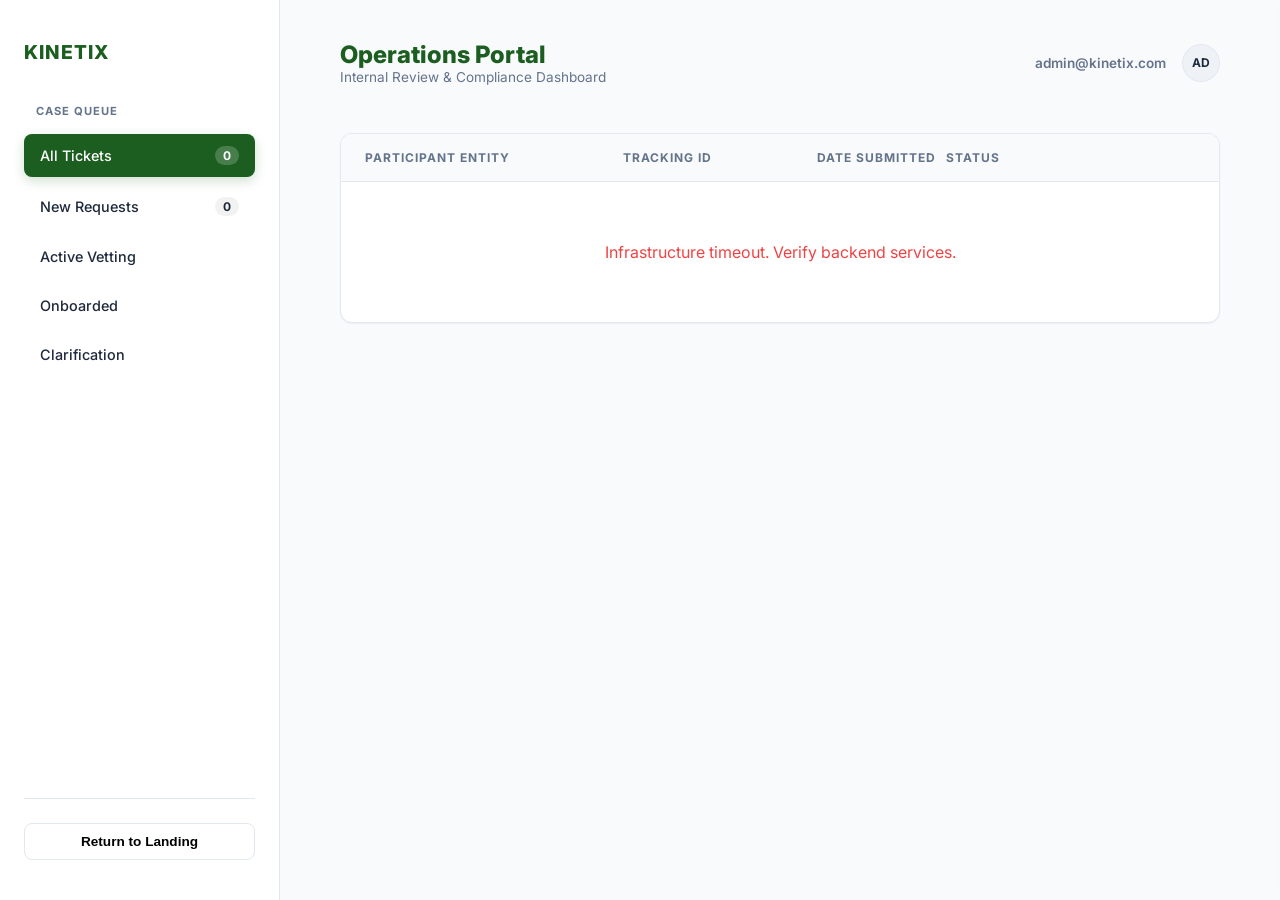
==== admin.html @ 0b19ffc9 "20thfeb2026 signup and ui update" ====
<!DOCTYPE html>
<html lang="en">

<head>
    <meta charset="UTF-8">
    <meta name="viewport" content="width=device-width, initial-scale=1.0">
    <title>Admin Dashboard | Kinetix Operations</title>
    <!-- Premium Standalone Styles -->
    <link rel="stylesheet" href="admin_styles.css">
    <link
        href="https://fonts.googleapis.com/css2?family=Inter:wght@300;400;500;600;700;800&family=JetBrains+Mono&display=swap"
        rel="stylesheet">
    <script src="https://cdnjs.cloudflare.com/ajax/libs/gsap/3.12.2/gsap.min.js"></script>
</head>

<body>
    <div class="admin-view">
        <!-- Persistent Sidebar -->
        <aside class="sidebar">
            <div class="brand">KINETIX</div>

            <div class="nav-group">
                <span class="nav-label">Case Queue</span>
                <div class="nav-item active" onclick="filterTickets('')">
                    <span>All Tickets</span>
                    <span class="item-count" id="count-all">0</span>
                </div>
                <div class="nav-item" onclick="filterTickets('PENDING_REVIEW')">
                    <span>New Requests</span>
                    <span class="item-count" id="count-pending">0</span>
                </div>
                <div class="nav-item" onclick="filterTickets('VETTING_IN_PROGRESS')">
                    <span>Active Vetting</span>
                </div>
                <div class="nav-item" onclick="filterTickets('APPROVED')">
                    <span>Onboarded</span>
                </div>
                <div class="nav-item" onclick="filterTickets('CLARIFICATION_REQUIRED')">
                    <span>Clarification</span>
                </div>
            </div>

            <div class="nav-group"
                style="margin-top: auto; border-top: 1px solid var(--dash-border); padding-top: 24px;">
                <button class="btn-premium" onclick="logout()" style="width: 100%;">Return to Landing</button>
            </div>
        </aside>

        <!-- Main Workspace -->
        <main class="main-content">
            <header class="top-bar">
                <div class="header-left">
                    <h1 style="font-size: 1.5rem; font-weight: 800; color: var(--dash-primary);">Operations Portal</h1>
                    <p style="color: var(--dash-text-muted); font-size: 0.85rem;">Internal Review & Compliance Dashboard
                    </p>
                </div>
                <div class="user-info">
                    <span id="admin-name"
                        style="font-size: 0.85rem; font-weight: 600; color: var(--dash-text-muted);">admin@kinetix.com</span>
                    <div
                        style="width: 38px; height: 38px; background: #EEF2F7; border-radius: 50%; display: flex; align-items: center; justify-content: center; font-size: 0.75rem; font-weight: 700; border: 1px solid var(--dash-border);">
                        AD</div>
                </div>
            </header>

            <div class="board-container">
                <div class="table-container">
                    <div class="table-header">
                        <span>Participant Entity</span>
                        <span>Tracking ID</span>
                        <span>Date Submitted</span>
                        <span>Status</span>
                        <span></span>
                    </div>
                    <div id="ticket-list-container">
                        <!-- Populated via JS -->
                        <div
                            style="padding: 60px; text-align: center; color: var(--dash-text-muted); font-size: 0.9rem;">
                            <div style="margin-bottom: 12px; font-size: 1.2rem;">📡</div>
                            Retrieving active cases...
                        </div>
                    </div>
                </div>
            </div>
        </main>
    </div>

    <!-- Case Side Panel -->
    <div class="side-panel" id="ticket-detail-overlay">
        <span class="panel-close" onclick="closeTicketDetail()">×</span>
        <div id="ticket-detail-content">
            <!-- Populated via JS -->
        </div>
    </div>

    <!-- Action Remarks Modal -->
    <div class="remarks-modal" id="remarks-modal"
        style="display: none; position: fixed; inset: 0; background: rgba(15, 23, 42, 0.4); z-index: 2000; align-items: center; justify-content: center; backdrop-filter: blur(4px);">
        <div
            style="background: white; padding: 40px; border-radius: var(--radius-lg); width: 480px; box-shadow: var(--shadow-lg);">
            <h4 id="remarks-title" style="margin-bottom: 12px; font-size: 1.1rem; font-weight: 700;">Case Action Remark
            </h4>
            <p style="color: var(--dash-text-muted); font-size: 0.85rem; margin-bottom: 24px;">Please provide context
                for this decision for the audit log.</p>
            <textarea id="remarks-input" placeholder="Specify internal decision details..."
                style="width: 100%; height: 140px; padding: 16px; border: 1px solid var(--dash-border); border-radius: var(--radius-md); margin-bottom: 24px; font-family: inherit; font-size: 0.9rem; resize: none;"></textarea>
            <div style="display: flex; gap: 12px; justify-content: flex-end;">
                <button class="btn-premium" onclick="closeRemarksModal()">Cancel</button>
                <button class="btn-premium btn-primary" id="confirm-remark-btn">Submit Decision</button>
            </div>
        </div>
    </div>

    <script src="js/admin.js"></script>
    <script>
        function logout() {
            window.location.href = 'index.html';
        }
    </script>
</body>

</html>
---- admin_styles.css ----
/* ============================================================ */
/* KINETIX OPERATIONS PORTAL - PREMIUM DESIGN SYSTEM           */
/* ============================================================ */

:root {
    --dash-bg: #F8FAFC;
    --dash-sidebar: #FFFFFF;
    --dash-card: #FFFFFF;
    --dash-primary: #1B5E20;
    --dash-accent: #2E7D32;
    --dash-text: #1E293B;
    --dash-text-muted: #64748B;
    --dash-border: #E2E8F0;

    /* Semantic Colors */
    --clr-pending: #F59E0B;
    --clr-approved: #10B981;
    --clr-rejected: #EF4444;
    --clr-vetting: #3B82F6;
    --clr-clarify: #8B5CF6;

    /* Shadows & Radii */
    --shadow-sm: 0 1px 2px rgba(0, 0, 0, 0.05);
    --shadow-md: 0 4px 6px -1px rgba(0, 0, 0, 0.1), 0 2px 4px -1px rgba(0, 0, 0, 0.06);
    --shadow-lg: 0 10px 15px -3px rgba(0, 0, 0, 0.1), 0 4px 6px -2px rgba(0, 0, 0, 0.05);
    --radius-md: 8px;
    --radius-lg: 12px;
}

* {
    margin: 0;
    padding: 0;
    box-sizing: border-box;
}

body {
    font-family: 'Inter', sans-serif;
    background-color: var(--dash-bg);
    color: var(--dash-text);
    overflow-x: hidden;
}

/* Layout */
.admin-view {
    display: grid;
    grid-template-columns: 280px 1fr;
    min-height: 100vh;
}

/* Sidebar */
.sidebar {
    background: var(--dash-sidebar);
    border-right: 1px solid var(--dash-border);
    padding: 40px 24px;
    display: flex;
    flex-direction: column;
    gap: 32px;
}

.brand {
    font-size: 1.2rem;
    font-weight: 800;
    color: var(--dash-primary);
    letter-spacing: 1px;
    margin-bottom: 8px;
}

.nav-group {
    display: flex;
    flex-direction: column;
    gap: 8px;
}

.nav-label {
    font-size: 0.7rem;
    font-weight: 700;
    color: var(--dash-text-muted);
    text-transform: uppercase;
    letter-spacing: 1px;
    margin-bottom: 8px;
    padding: 0 12px;
}

.nav-item {
    display: flex;
    justify-content: space-between;
    align-items: center;
    padding: 12px 16px;
    border-radius: var(--radius-md);
    cursor: pointer;
    transition: all 0.2s;
    font-size: 0.9rem;
    font-weight: 500;
    color: var(--dash-text);
}

.nav-item:hover {
    background: #F1F5F9;
}

.nav-item.active {
    background: var(--dash-primary);
    color: #FFFFFF;
    box-shadow: 0 4px 12px rgba(27, 94, 32, 0.2);
}

.item-count {
    font-size: 0.75rem;
    font-weight: 700;
    background: rgba(0, 0, 0, 0.05);
    padding: 2px 8px;
    border-radius: 12px;
}

.nav-item.active .item-count {
    background: rgba(255, 255, 255, 0.2);
}

/* Main Content */
.main-content {
    padding: 40px 60px;
    max-width: 1400px;
}

.top-bar {
    display: flex;
    justify-content: space-between;
    align-items: center;
    margin-bottom: 48px;
}

.user-info {
    display: flex;
    align-items: center;
    gap: 16px;
}

/* Table Design */
.table-container {
    background: #FFFFFF;
    border: 1px solid var(--dash-border);
    border-radius: var(--radius-lg);
    box-shadow: var(--shadow-sm);
    overflow: hidden;
}

.table-header {
    display: grid;
    grid-template-columns: 2fr 1.5fr 1fr 1fr 120px;
    padding: 16px 24px;
    background: #F8FAFC;
    border-bottom: 1px solid var(--dash-border);
    font-size: 0.75rem;
    font-weight: 700;
    color: var(--dash-text-muted);
    text-transform: uppercase;
    letter-spacing: 1px;
}

.table-row {
    display: grid;
    grid-template-columns: 2fr 1.5fr 1fr 1fr 120px;
    padding: 20px 24px;
    border-bottom: 1px solid var(--dash-border);
    align-items: center;
    transition: all 0.2s;
    cursor: pointer;
}

.table-row:last-child {
    border-bottom: none;
}

.table-row:hover {
    background: #F8FAFC;
    transform: scale(1.002);
}

.entity-info {
    font-weight: 600;
    color: var(--dash-text);
}

.tracking-id {
    font-family: 'JetBrains Mono', monospace;
    font-size: 0.85rem;
    color: var(--dash-text-muted);
}

/* Status Badges */
.badge {
    display: inline-flex;
    padding: 4px 12px;
    border-radius: 20px;
    font-size: 0.7rem;
    font-weight: 700;
    text-transform: uppercase;
}

.badge-pending {
    background: #FEF3C7;
    color: #92400E;
}

.badge-approved {
    background: #D1FAE5;
    color: #065F46;
}

.badge-rejected {
    background: #FEE2E2;
    color: #991B1B;
}

.badge-vetting {
    background: #DBEAFE;
    color: #1E40AF;
}

.badge-clarify {
    background: #EDE9FE;
    color: #5B21B6;
}

/* Buttons */
.btn-premium {
    padding: 10px 20px;
    border-radius: var(--radius-md);
    font-weight: 600;
    font-size: 0.85rem;
    cursor: pointer;
    border: 1px solid var(--dash-border);
    background: #FFFFFF;
    transition: all 0.2s;
}

.btn-premium:hover {
    border-color: var(--dash-primary);
    color: var(--dash-primary);
    box-shadow: var(--shadow-sm);
}

.btn-primary {
    background: var(--dash-primary);
    color: #FFFFFF;
    border: none;
}

.btn-primary:hover {
    background: var(--dash-accent);
    color: #FFFFFF;
    transform: translateY(-1px);
    box-shadow: var(--shadow-md);
}

/* Detail Panel */
.side-panel {
    position: fixed;
    top: 0;
    right: -650px;
    width: 600px;
    height: 100vh;
    background: #FFFFFF;
    box-shadow: -10px 0 50px rgba(0, 0, 0, 0.1);
    z-index: 1000;
    transition: right 0.4s cubic-bezier(0.16, 1, 0.3, 1);
    padding: 60px 48px;
    overflow-y: auto;
}

.side-panel.active {
    right: 0;
}

.panel-close {
    position: absolute;
    top: 24px;
    right: 24px;
    font-size: 1.5rem;
    cursor: pointer;
    color: var(--dash-text-muted);
}

/* Case Detail Modules */
.case-header {
    margin-bottom: 40px;
}

.case-module {
    margin-bottom: 32px;
    padding-bottom: 24px;
    border-bottom: 1px solid var(--dash-border);
}

.module-title {
    font-size: 0.7rem;
    font-weight: 800;
    color: var(--dash-text-muted);
    text-transform: uppercase;
    letter-spacing: 1.5px;
    margin-bottom: 16px;
}

.data-grid {
    display: grid;
    gap: 16px;
}

.data-row {
    display: flex;
    justify-content: space-between;
    font-size: 0.9rem;
}

.data-label {
    color: var(--dash-text-muted);
}

.data-value {
    font-weight: 600;
}

.action-grid {
    display: grid;
    grid-template-columns: 1fr 1fr;
    gap: 12px;
    margin-top: 24px;
}

.action-grid .btn-full {
    grid-column: span 2;
}
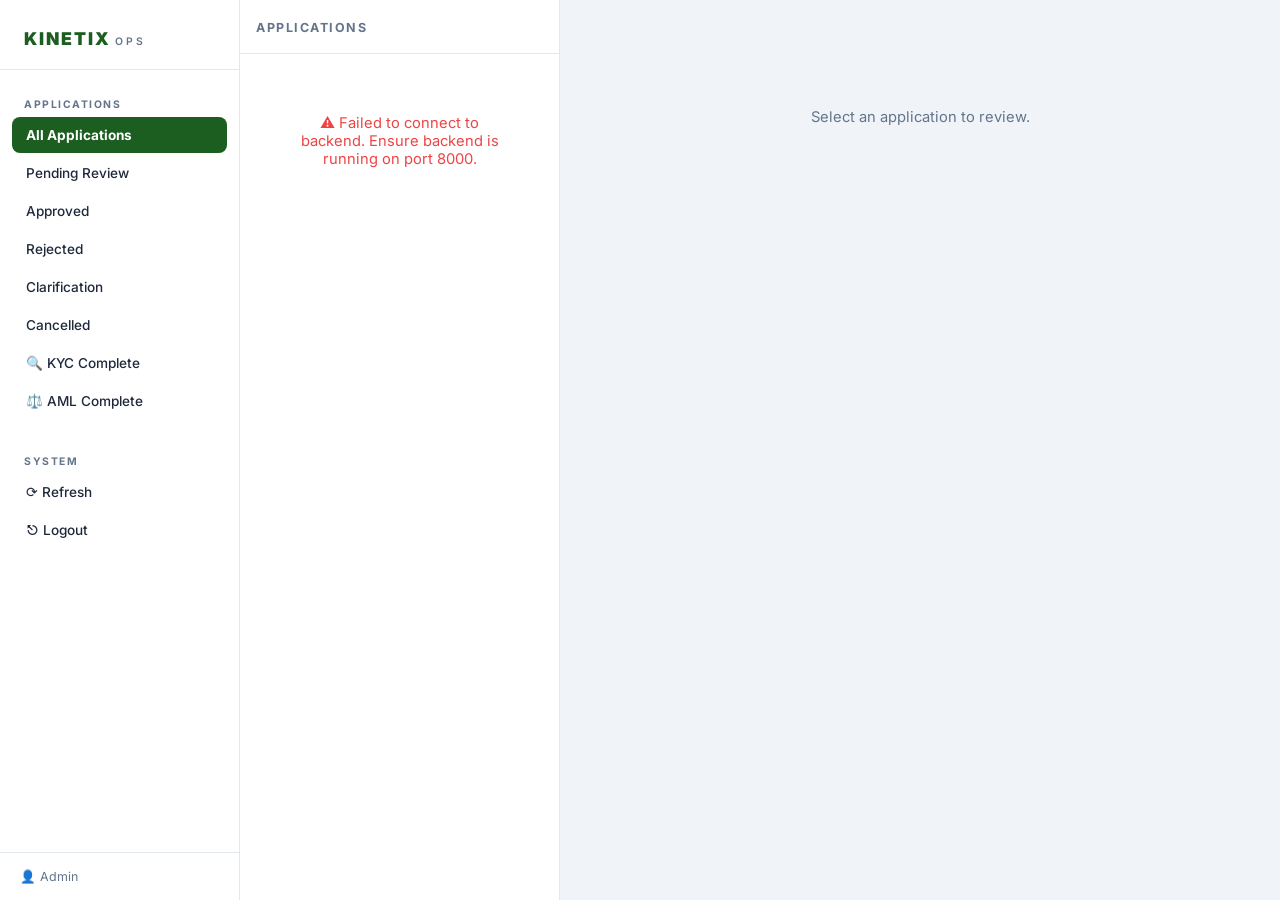
==== commit fe164faf: "23feb2026" ====
--- a/admin.html
+++ b/admin.html
@@ -5,116 +5,230 @@
     <meta charset="UTF-8">
     <meta name="viewport" content="width=device-width, initial-scale=1.0">
     <title>Admin Dashboard | Kinetix Operations</title>
-    <!-- Premium Standalone Styles -->
     <link rel="stylesheet" href="admin_styles.css">
     <link
         href="https://fonts.googleapis.com/css2?family=Inter:wght@300;400;500;600;700;800&family=JetBrains+Mono&display=swap"
         rel="stylesheet">
     <script src="https://cdnjs.cloudflare.com/ajax/libs/gsap/3.12.2/gsap.min.js"></script>
+    <style>
+        /* ---- Details Tables ---- */
+        .detail-section {
+            margin-bottom: 28px;
+        }
+
+        .detail-section-title {
+            font-size: 0.72rem;
+            font-weight: 700;
+            text-transform: uppercase;
+            letter-spacing: 1.5px;
+            color: var(--dash-text-muted);
+            margin-bottom: 12px;
+            padding-bottom: 8px;
+            border-bottom: 1px solid var(--dash-border);
+        }
+
+        .detail-grid {
+            display: grid;
+            grid-template-columns: repeat(auto-fill, minmax(220px, 1fr));
+            gap: 12px;
+        }
+
+        .detail-item {
+            display: flex;
+            flex-direction: column;
+        }
+
+        .d-label {
+            font-size: 0.68rem;
+            font-weight: 600;
+            text-transform: uppercase;
+            letter-spacing: 0.8px;
+            color: var(--dash-text-muted);
+            margin-bottom: 4px;
+        }
+
+        .d-value {
+            font-size: 0.9rem;
+            color: var(--dash-text);
+            word-break: break-word;
+        }
+
+        .detail-table {
+            width: 100%;
+            border-collapse: collapse;
+            font-size: 0.83rem;
+        }
+
+        .detail-table th {
+            text-align: left;
+            font-size: 0.68rem;
+            color: var(--dash-text-muted);
+            font-weight: 600;
+            text-transform: uppercase;
+            letter-spacing: 0.8px;
+            padding: 6px 10px;
+            border-bottom: 1px solid var(--dash-border);
+        }
+
+        .detail-table td {
+            padding: 8px 10px;
+            color: var(--dash-text);
+            border-bottom: 1px solid rgba(255, 255, 255, 0.04);
+        }
+
+        .detail-table tr:hover td {
+            background: rgba(255, 255, 255, 0.02);
+        }
+
+        /* Audit Timeline */
+        .audit-timeline {
+            border-left: 2px solid var(--dash-border);
+            padding-left: 16px;
+        }
+
+        .audit-row {
+            display: flex;
+            gap: 12px;
+            align-items: flex-start;
+            margin-bottom: 14px;
+            position: relative;
+        }
+
+        .audit-dot {
+            width: 8px;
+            height: 8px;
+            border-radius: 50%;
+            background: var(--dash-accent);
+            flex-shrink: 0;
+            margin-top: 5px;
+            margin-left: -20px;
+        }
+
+        /* Doc links */
+        .doc-link {
+            display: inline-block;
+            padding: 7px 14px;
+            background: rgba(255, 255, 255, 0.04);
+            border: 1px solid var(--dash-border);
+            border-radius: 6px;
+            color: var(--dash-text);
+            text-decoration: none;
+            font-size: 0.82rem;
+            transition: all 0.2s;
+        }
+
+        .doc-link:hover {
+            background: rgba(255, 255, 255, 0.08);
+            border-color: var(--dash-accent);
+        }
+
+        /* Action buttons */
+        .dash-btn {
+            padding: 8px 16px;
+            border-radius: 6px;
+            font-size: 0.78rem;
+            font-weight: 700;
+            border: 1px solid var(--dash-border);
+            background: rgba(255, 255, 255, 0.05);
+            color: var(--dash-text);
+            cursor: pointer;
+            transition: all 0.2s;
+            letter-spacing: 0.5px;
+        }
+
+        .dash-btn:hover {
+            background: rgba(255, 255, 255, 0.1);
+        }
+
+        .dash-btn-approve {
+            border-color: #22c55e;
+            color: #22c55e;
+        }
+
+        .dash-btn-approve:hover {
+            background: rgba(34, 197, 94, 0.1);
+        }
+
+        .dash-btn-reject {
+            border-color: #ef4444;
+            color: #ef4444;
+        }
+
+        .dash-btn-reject:hover {
+            background: rgba(239, 68, 68, 0.1);
+        }
+
+        .dash-btn-clarify {
+            border-color: #f59e0b;
+            color: #f59e0b;
+        }
+
+        .dash-btn-clarify:hover {
+            background: rgba(245, 158, 11, 0.1);
+        }
+
+        /* Ticket inner scroll */
+        .ticket-detail-inner {
+            padding: 0 4px;
+            overflow-y: auto;
+            max-height: calc(100vh - 80px);
+        }
+    </style>
 </head>
 
 <body>
     <div class="admin-view">
-        <!-- Persistent Sidebar -->
-        <aside class="sidebar">
-            <div class="brand">KINETIX</div>
-
-            <div class="nav-group">
-                <span class="nav-label">Case Queue</span>
-                <div class="nav-item active" onclick="filterTickets('')">
-                    <span>All Tickets</span>
-                    <span class="item-count" id="count-all">0</span>
-                </div>
-                <div class="nav-item" onclick="filterTickets('PENDING_REVIEW')">
-                    <span>New Requests</span>
-                    <span class="item-count" id="count-pending">0</span>
-                </div>
-                <div class="nav-item" onclick="filterTickets('VETTING_IN_PROGRESS')">
-                    <span>Active Vetting</span>
-                </div>
-                <div class="nav-item" onclick="filterTickets('APPROVED')">
-                    <span>Onboarded</span>
-                </div>
-                <div class="nav-item" onclick="filterTickets('CLARIFICATION_REQUIRED')">
-                    <span>Clarification</span>
+        <!-- SIDEBAR -->
+        <aside class="dash-sidebar">
+            <div class="dash-logo">KINETIX<span class="dash-logo-sub">OPS</span></div>
+            <nav class="dash-nav">
+                <div class="dash-nav-section">APPLICATIONS</div>
+                <button class="filter-btn active" data-status="" id="nav-all">All Applications</button>
+                <button class="filter-btn" data-status="PENDING_REVIEW" id="nav-pending">Pending Review</button>
+                <button class="filter-btn" data-status="APPROVED" id="nav-approved">Approved</button>
+                <button class="filter-btn" data-status="REJECTED" id="nav-rejected">Rejected</button>
+                <button class="filter-btn" data-status="CLARIFICATION_REQUIRED" id="nav-clarify">Clarification</button>
+                <button class="filter-btn" data-status="CANCELLED" id="nav-cancelled">Cancelled</button>
+                <button class="filter-btn" data-status="KYC_COMPLETE" id="nav-kyc-complete">🔍 KYC Complete</button>
+                <button class="filter-btn" data-status="AML_COMPLETE" id="nav-aml-complete">⚖️ AML Complete</button>
+                <div class="dash-nav-section" style="margin-top:24px;">SYSTEM</div>
+                <button class="filter-btn" onclick="fetchTickets()">⟳ Refresh</button>
+                <button class="filter-btn" onclick="window.location='login.html?role=admin'">⎋ Logout</button>
+            </nav>
+            <div class="dash-sidebar-footer">
+                <div id="admin-name" style="font-size:0.78rem;color:var(--dash-text-muted);">
+                    👤 Admin
                 </div>
             </div>
-
-            <div class="nav-group"
-                style="margin-top: auto; border-top: 1px solid var(--dash-border); padding-top: 24px;">
-                <button class="btn-premium" onclick="logout()" style="width: 100%;">Return to Landing</button>
+        </aside>
+
+        <!-- MAIN PANEL -->
+        <main class="dash-main">
+            <!-- Ticket List Column -->
+            <div class="dash-col-list">
+                <div class="dash-col-header">
+                    <span class="dash-col-title">Applications</span>
+                    <div id="ticket-stats"></div>
+                </div>
+                <div id="ticket-list-container"></div>
             </div>
-        </aside>
-
-        <!-- Main Workspace -->
-        <main class="main-content">
-            <header class="top-bar">
-                <div class="header-left">
-                    <h1 style="font-size: 1.5rem; font-weight: 800; color: var(--dash-primary);">Operations Portal</h1>
-                    <p style="color: var(--dash-text-muted); font-size: 0.85rem;">Internal Review & Compliance Dashboard
-                    </p>
-                </div>
-                <div class="user-info">
-                    <span id="admin-name"
-                        style="font-size: 0.85rem; font-weight: 600; color: var(--dash-text-muted);">admin@kinetix.com</span>
-                    <div
-                        style="width: 38px; height: 38px; background: #EEF2F7; border-radius: 50%; display: flex; align-items: center; justify-content: center; font-size: 0.75rem; font-weight: 700; border: 1px solid var(--dash-border);">
-                        AD</div>
-                </div>
-            </header>
-
-            <div class="board-container">
-                <div class="table-container">
-                    <div class="table-header">
-                        <span>Participant Entity</span>
-                        <span>Tracking ID</span>
-                        <span>Date Submitted</span>
-                        <span>Status</span>
-                        <span></span>
-                    </div>
-                    <div id="ticket-list-container">
-                        <!-- Populated via JS -->
-                        <div
-                            style="padding: 60px; text-align: center; color: var(--dash-text-muted); font-size: 0.9rem;">
-                            <div style="margin-bottom: 12px; font-size: 1.2rem;">📡</div>
-                            Retrieving active cases...
-                        </div>
-                    </div>
+
+            <!-- Ticket Detail Column -->
+            <div class="dash-col-detail">
+                <div id="ticket-detail-container"
+                    style="padding:80px 40px;text-align:center;color:var(--dash-text-muted);">
+                    Select an application to review.
                 </div>
             </div>
         </main>
     </div>
 
-    <!-- Case Side Panel -->
-    <div class="side-panel" id="ticket-detail-overlay">
-        <span class="panel-close" onclick="closeTicketDetail()">×</span>
-        <div id="ticket-detail-content">
-            <!-- Populated via JS -->
-        </div>
-    </div>
-
-    <!-- Action Remarks Modal -->
-    <div class="remarks-modal" id="remarks-modal"
-        style="display: none; position: fixed; inset: 0; background: rgba(15, 23, 42, 0.4); z-index: 2000; align-items: center; justify-content: center; backdrop-filter: blur(4px);">
-        <div
-            style="background: white; padding: 40px; border-radius: var(--radius-lg); width: 480px; box-shadow: var(--shadow-lg);">
-            <h4 id="remarks-title" style="margin-bottom: 12px; font-size: 1.1rem; font-weight: 700;">Case Action Remark
-            </h4>
-            <p style="color: var(--dash-text-muted); font-size: 0.85rem; margin-bottom: 24px;">Please provide context
-                for this decision for the audit log.</p>
-            <textarea id="remarks-input" placeholder="Specify internal decision details..."
-                style="width: 100%; height: 140px; padding: 16px; border: 1px solid var(--dash-border); border-radius: var(--radius-md); margin-bottom: 24px; font-family: inherit; font-size: 0.9rem; resize: none;"></textarea>
-            <div style="display: flex; gap: 12px; justify-content: flex-end;">
-                <button class="btn-premium" onclick="closeRemarksModal()">Cancel</button>
-                <button class="btn-premium btn-primary" id="confirm-remark-btn">Submit Decision</button>
-            </div>
-        </div>
-    </div>
-
     <script src="js/admin.js"></script>
     <script>
-        function logout() {
-            window.location.href = 'index.html';
+        // Set admin name from session
+        const adminName = sessionStorage.getItem('admin_name');
+        if (adminName) {
+            document.getElementById('admin-name').textContent = '👤 ' + adminName;
         }
     </script>
 </body>
--- a/admin_styles.css
+++ b/admin_styles.css
@@ -1,9 +1,10 @@
 /* ============================================================ */
-/* KINETIX OPERATIONS PORTAL - PREMIUM DESIGN SYSTEM           */
+/* KINETIX OPERATIONS PORTAL — Premium Admin Dashboard CSS      */
 /* ============================================================ */
 
 :root {
-    --dash-bg: #F8FAFC;
+    /* Light theme */
+    --dash-bg: #F0F4F8;
     --dash-sidebar: #FFFFFF;
     --dash-card: #FFFFFF;
     --dash-primary: #1B5E20;
@@ -11,18 +12,19 @@
     --dash-text: #1E293B;
     --dash-text-muted: #64748B;
     --dash-border: #E2E8F0;
-
-    /* Semantic Colors */
+    --dash-hover: #F1F5F9;
+
+    /* Semantic status colors */
     --clr-pending: #F59E0B;
     --clr-approved: #10B981;
     --clr-rejected: #EF4444;
     --clr-vetting: #3B82F6;
     --clr-clarify: #8B5CF6;
-
-    /* Shadows & Radii */
-    --shadow-sm: 0 1px 2px rgba(0, 0, 0, 0.05);
-    --shadow-md: 0 4px 6px -1px rgba(0, 0, 0, 0.1), 0 2px 4px -1px rgba(0, 0, 0, 0.06);
-    --shadow-lg: 0 10px 15px -3px rgba(0, 0, 0, 0.1), 0 4px 6px -2px rgba(0, 0, 0, 0.05);
+    --clr-cancelled: #94A3B8;
+
+    /* Shadows */
+    --shadow-sm: 0 1px 3px rgba(0, 0, 0, 0.08);
+    --shadow-md: 0 4px 12px rgba(0, 0, 0, 0.1);
     --radius-md: 8px;
     --radius-lg: 12px;
 }
@@ -35,298 +37,429 @@
 
 body {
     font-family: 'Inter', sans-serif;
-    background-color: var(--dash-bg);
+    background: var(--dash-bg);
     color: var(--dash-text);
     overflow-x: hidden;
-}
-
-/* Layout */
+    font-size: 0.92rem;
+}
+
+/* ---- 3-column layout ---- */
 .admin-view {
     display: grid;
-    grid-template-columns: 280px 1fr;
+    grid-template-columns: 240px 1fr;
     min-height: 100vh;
 }
 
-/* Sidebar */
-.sidebar {
+/* ---- Sidebar ---- */
+.dash-sidebar {
     background: var(--dash-sidebar);
     border-right: 1px solid var(--dash-border);
-    padding: 40px 24px;
+    padding: 0;
     display: flex;
     flex-direction: column;
-    gap: 32px;
-}
-
-.brand {
-    font-size: 1.2rem;
-    font-weight: 800;
+    position: sticky;
+    top: 0;
+    height: 100vh;
+    overflow-y: auto;
+}
+
+.dash-logo {
+    padding: 28px 24px 20px;
+    font-size: 1.1rem;
+    font-weight: 900;
     color: var(--dash-primary);
-    letter-spacing: 1px;
-    margin-bottom: 8px;
-}
-
-.nav-group {
+    letter-spacing: 2px;
+    border-bottom: 1px solid var(--dash-border);
+}
+
+.dash-logo-sub {
+    font-size: 0.65rem;
+    font-weight: 600;
+    color: var(--dash-text-muted);
+    letter-spacing: 3px;
+    margin-left: 4px;
+}
+
+.dash-nav {
+    padding: 16px 12px;
+    flex: 1;
+}
+
+.dash-nav-section {
+    font-size: 0.65rem;
+    font-weight: 700;
+    text-transform: uppercase;
+    letter-spacing: 1.5px;
+    color: var(--dash-text-muted);
+    padding: 12px 12px 6px;
+}
+
+.filter-btn {
+    display: block;
+    width: 100%;
+    text-align: left;
+    padding: 10px 14px;
+    background: none;
+    border: none;
+    border-radius: var(--radius-md);
+    color: var(--dash-text);
+    font-size: 0.85rem;
+    font-weight: 500;
+    cursor: pointer;
+    transition: all 0.2s;
+    margin-bottom: 2px;
+    font-family: inherit;
+}
+
+.filter-btn:hover {
+    background: var(--dash-hover);
+}
+
+.filter-btn.active {
+    background: var(--dash-primary);
+    color: #fff;
+    font-weight: 700;
+}
+
+.dash-sidebar-footer {
+    padding: 16px 20px;
+    border-top: 1px solid var(--dash-border);
+    font-size: 0.78rem;
+    color: var(--dash-text-muted);
+}
+
+/* ---- Main area = list | detail ---- */
+.dash-main {
+    display: grid;
+    grid-template-columns: 320px 1fr;
+    min-height: 100vh;
+}
+
+/* ---- Ticket list column ---- */
+.dash-col-list {
+    border-right: 1px solid var(--dash-border);
     display: flex;
     flex-direction: column;
-    gap: 8px;
-}
-
-.nav-label {
-    font-size: 0.7rem;
-    font-weight: 700;
-    color: var(--dash-text-muted);
-    text-transform: uppercase;
-    letter-spacing: 1px;
-    margin-bottom: 8px;
-    padding: 0 12px;
-}
-
-.nav-item {
+    height: 100vh;
+    overflow: hidden;
+    position: sticky;
+    top: 0;
+    background: var(--dash-card);
+}
+
+.dash-col-header {
+    padding: 20px 16px 12px;
+    border-bottom: 1px solid var(--dash-border);
+    display: flex;
+    flex-direction: column;
+    gap: 6px;
+}
+
+.dash-col-title {
+    font-size: 0.78rem;
+    font-weight: 700;
+    text-transform: uppercase;
+    letter-spacing: 1.5px;
+    color: var(--dash-text-muted);
+}
+
+#ticket-list-container {
+    flex: 1;
+    overflow-y: auto;
+}
+
+/* ---- Ticket card ---- */
+.ticket-card {
+    padding: 14px 16px;
+    border-bottom: 1px solid var(--dash-border);
+    cursor: pointer;
+    transition: all 0.15s;
+}
+
+.ticket-card:hover {
+    background: var(--dash-hover);
+}
+
+.ticket-card.active {
+    background: #EBF5EE;
+    border-left: 3px solid var(--dash-primary);
+    padding-left: 13px;
+}
+
+.ticket-card-header {
     display: flex;
     justify-content: space-between;
     align-items: center;
-    padding: 12px 16px;
-    border-radius: var(--radius-md);
+    margin-bottom: 5px;
+}
+
+.ticket-tracking {
+    font-family: 'JetBrains Mono', monospace;
+    font-size: 0.72rem;
+    color: var(--dash-text-muted);
+}
+
+.ticket-company {
+    font-size: 0.88rem;
+    font-weight: 700;
+    color: var(--dash-text);
+    margin-bottom: 4px;
+    white-space: nowrap;
+    overflow: hidden;
+    text-overflow: ellipsis;
+}
+
+.ticket-meta {
+    font-size: 0.75rem;
+    color: var(--dash-text-muted);
+    margin-bottom: 4px;
+    display: flex;
+    align-items: center;
+}
+
+.ticket-date {
+    font-size: 0.72rem;
+    color: var(--dash-text-muted);
+}
+
+/* ---- Status badges ---- */
+.status-badge {
+    display: inline-block;
+    padding: 3px 8px;
+    border-radius: 4px;
+    font-size: 0.68rem;
+    font-weight: 700;
+    text-transform: uppercase;
+    letter-spacing: 0.5px;
+    white-space: nowrap;
+}
+
+.status-badge.pending {
+    background: #FEF3C7;
+    color: #92400E;
+}
+
+.status-badge.approved {
+    background: #D1FAE5;
+    color: #065F46;
+}
+
+.status-badge.rejected {
+    background: #FEE2E2;
+    color: #991B1B;
+}
+
+.status-badge.docs {
+    background: #DBEAFE;
+    color: #1E40AF;
+}
+
+.status-badge.clarify {
+    background: #EDE9FE;
+    color: #5B21B6;
+}
+
+.status-badge.cancelled {
+    background: #F1F5F9;
+    color: #475569;
+}
+
+/* ---- Ticket detail column ---- */
+.dash-col-detail {
+    overflow-y: auto;
+    height: 100vh;
+    padding: 28px 32px;
+    background: var(--dash-bg);
+}
+
+/* Detail inner content */
+.ticket-detail-inner {
+    max-width: 900px;
+}
+
+/* Detail sections */
+.detail-section {
+    background: var(--dash-card);
+    border: 1px solid var(--dash-border);
+    border-radius: var(--radius-lg);
+    padding: 20px 24px;
+    margin-bottom: 16px;
+    box-shadow: var(--shadow-sm);
+}
+
+.detail-section-title {
+    font-size: 0.7rem;
+    font-weight: 700;
+    text-transform: uppercase;
+    letter-spacing: 1.5px;
+    color: var(--dash-text-muted);
+    margin-bottom: 14px;
+    padding-bottom: 10px;
+    border-bottom: 1px solid var(--dash-border);
+}
+
+.detail-grid {
+    display: grid;
+    grid-template-columns: repeat(auto-fill, minmax(200px, 1fr));
+    gap: 14px;
+}
+
+.detail-item {
+    display: flex;
+    flex-direction: column;
+}
+
+.d-label {
+    font-size: 0.66rem;
+    font-weight: 600;
+    text-transform: uppercase;
+    letter-spacing: 0.8px;
+    color: var(--dash-text-muted);
+    margin-bottom: 3px;
+}
+
+.d-value {
+    font-size: 0.875rem;
+    color: var(--dash-text);
+    word-break: break-word;
+}
+
+/* Tables used in detail */
+.detail-table {
+    width: 100%;
+    border-collapse: collapse;
+    font-size: 0.82rem;
+}
+
+.detail-table th {
+    text-align: left;
+    font-size: 0.65rem;
+    color: var(--dash-text-muted);
+    font-weight: 600;
+    text-transform: uppercase;
+    letter-spacing: 0.8px;
+    padding: 6px 10px;
+    border-bottom: 1px solid var(--dash-border);
+}
+
+.detail-table td {
+    padding: 8px 10px;
+    color: var(--dash-text);
+    border-bottom: 1px solid var(--dash-border);
+}
+
+.detail-table tr:last-child td {
+    border-bottom: none;
+}
+
+.detail-table tr:hover td {
+    background: var(--dash-hover);
+}
+
+/* Audit timeline */
+.audit-timeline {
+    border-left: 2px solid var(--dash-border);
+    padding-left: 16px;
+}
+
+.audit-row {
+    display: flex;
+    gap: 12px;
+    align-items: flex-start;
+    margin-bottom: 14px;
+    position: relative;
+}
+
+.audit-dot {
+    width: 8px;
+    height: 8px;
+    border-radius: 50%;
+    background: var(--dash-accent);
+    flex-shrink: 0;
+    margin-top: 5px;
+    margin-left: -20px;
+}
+
+/* Document links */
+.doc-link {
+    display: inline-block;
+    padding: 7px 14px;
+    background: var(--dash-card);
+    border: 1px solid var(--dash-border);
+    border-radius: 6px;
+    color: var(--dash-text);
+    text-decoration: none;
+    font-size: 0.82rem;
+    transition: all 0.2s;
+}
+
+.doc-link:hover {
+    border-color: var(--dash-primary);
+    color: var(--dash-primary);
+    background: var(--dash-hover);
+}
+
+/* Action buttons */
+.dash-btn {
+    padding: 8px 16px;
+    border-radius: 6px;
+    font-size: 0.78rem;
+    font-weight: 700;
+    border: 1px solid var(--dash-border);
+    background: var(--dash-card);
+    color: var(--dash-text);
     cursor: pointer;
     transition: all 0.2s;
-    font-size: 0.9rem;
-    font-weight: 500;
-    color: var(--dash-text);
-}
-
-.nav-item:hover {
-    background: #F1F5F9;
-}
-
-.nav-item.active {
-    background: var(--dash-primary);
-    color: #FFFFFF;
-    box-shadow: 0 4px 12px rgba(27, 94, 32, 0.2);
-}
-
-.item-count {
-    font-size: 0.75rem;
-    font-weight: 700;
-    background: rgba(0, 0, 0, 0.05);
-    padding: 2px 8px;
-    border-radius: 12px;
-}
-
-.nav-item.active .item-count {
-    background: rgba(255, 255, 255, 0.2);
-}
-
-/* Main Content */
-.main-content {
-    padding: 40px 60px;
-    max-width: 1400px;
-}
-
-.top-bar {
-    display: flex;
-    justify-content: space-between;
-    align-items: center;
-    margin-bottom: 48px;
-}
-
-.user-info {
-    display: flex;
-    align-items: center;
-    gap: 16px;
-}
-
-/* Table Design */
-.table-container {
-    background: #FFFFFF;
-    border: 1px solid var(--dash-border);
-    border-radius: var(--radius-lg);
-    box-shadow: var(--shadow-sm);
-    overflow: hidden;
-}
-
-.table-header {
-    display: grid;
-    grid-template-columns: 2fr 1.5fr 1fr 1fr 120px;
-    padding: 16px 24px;
-    background: #F8FAFC;
-    border-bottom: 1px solid var(--dash-border);
-    font-size: 0.75rem;
-    font-weight: 700;
-    color: var(--dash-text-muted);
-    text-transform: uppercase;
-    letter-spacing: 1px;
-}
-
-.table-row {
-    display: grid;
-    grid-template-columns: 2fr 1.5fr 1fr 1fr 120px;
-    padding: 20px 24px;
-    border-bottom: 1px solid var(--dash-border);
-    align-items: center;
-    transition: all 0.2s;
-    cursor: pointer;
-}
-
-.table-row:last-child {
-    border-bottom: none;
-}
-
-.table-row:hover {
-    background: #F8FAFC;
-    transform: scale(1.002);
-}
-
-.entity-info {
-    font-weight: 600;
-    color: var(--dash-text);
-}
-
-.tracking-id {
-    font-family: 'JetBrains Mono', monospace;
-    font-size: 0.85rem;
-    color: var(--dash-text-muted);
-}
-
-/* Status Badges */
-.badge {
-    display: inline-flex;
-    padding: 4px 12px;
-    border-radius: 20px;
-    font-size: 0.7rem;
-    font-weight: 700;
-    text-transform: uppercase;
-}
-
-.badge-pending {
-    background: #FEF3C7;
-    color: #92400E;
-}
-
-.badge-approved {
-    background: #D1FAE5;
-    color: #065F46;
-}
-
-.badge-rejected {
-    background: #FEE2E2;
+    letter-spacing: 0.5px;
+    font-family: inherit;
+}
+
+.dash-btn:hover {
+    background: var(--dash-hover);
+}
+
+.dash-btn-approve {
+    border-color: #22c55e;
+    color: #166534;
+}
+
+.dash-btn-approve:hover {
+    background: #f0fdf4;
+}
+
+.dash-btn-reject {
+    border-color: #ef4444;
     color: #991B1B;
 }
 
-.badge-vetting {
-    background: #DBEAFE;
-    color: #1E40AF;
-}
-
-.badge-clarify {
-    background: #EDE9FE;
-    color: #5B21B6;
-}
-
-/* Buttons */
-.btn-premium {
-    padding: 10px 20px;
-    border-radius: var(--radius-md);
-    font-weight: 600;
-    font-size: 0.85rem;
-    cursor: pointer;
-    border: 1px solid var(--dash-border);
-    background: #FFFFFF;
-    transition: all 0.2s;
-}
-
-.btn-premium:hover {
-    border-color: var(--dash-primary);
-    color: var(--dash-primary);
-    box-shadow: var(--shadow-sm);
-}
-
-.btn-primary {
-    background: var(--dash-primary);
-    color: #FFFFFF;
-    border: none;
-}
-
-.btn-primary:hover {
-    background: var(--dash-accent);
-    color: #FFFFFF;
-    transform: translateY(-1px);
-    box-shadow: var(--shadow-md);
-}
-
-/* Detail Panel */
-.side-panel {
-    position: fixed;
-    top: 0;
-    right: -650px;
-    width: 600px;
-    height: 100vh;
-    background: #FFFFFF;
-    box-shadow: -10px 0 50px rgba(0, 0, 0, 0.1);
-    z-index: 1000;
-    transition: right 0.4s cubic-bezier(0.16, 1, 0.3, 1);
-    padding: 60px 48px;
-    overflow-y: auto;
-}
-
-.side-panel.active {
-    right: 0;
-}
-
-.panel-close {
-    position: absolute;
-    top: 24px;
-    right: 24px;
-    font-size: 1.5rem;
-    cursor: pointer;
-    color: var(--dash-text-muted);
-}
-
-/* Case Detail Modules */
-.case-header {
-    margin-bottom: 40px;
-}
-
-.case-module {
-    margin-bottom: 32px;
-    padding-bottom: 24px;
-    border-bottom: 1px solid var(--dash-border);
-}
-
-.module-title {
-    font-size: 0.7rem;
-    font-weight: 800;
-    color: var(--dash-text-muted);
-    text-transform: uppercase;
-    letter-spacing: 1.5px;
-    margin-bottom: 16px;
-}
-
-.data-grid {
-    display: grid;
-    gap: 16px;
-}
-
-.data-row {
-    display: flex;
-    justify-content: space-between;
-    font-size: 0.9rem;
-}
-
-.data-label {
-    color: var(--dash-text-muted);
-}
-
-.data-value {
-    font-weight: 600;
-}
-
-.action-grid {
-    display: grid;
-    grid-template-columns: 1fr 1fr;
-    gap: 12px;
-    margin-top: 24px;
-}
-
-.action-grid .btn-full {
-    grid-column: span 2;
+.dash-btn-reject:hover {
+    background: #fef2f2;
+}
+
+.dash-btn-clarify {
+    border-color: #f59e0b;
+    color: #92400e;
+}
+
+.dash-btn-clarify:hover {
+    background: #fffbeb;
+}
+
+/* Pulse animation for AI processing */
+.pulse {
+    animation: pulse-animation 2s infinite;
+}
+
+@keyframes pulse-animation {
+    0% {
+        opacity: 1;
+    }
+
+    50% {
+        opacity: 0.3;
+    }
+
+    100% {
+        opacity: 1;
+    }
 }
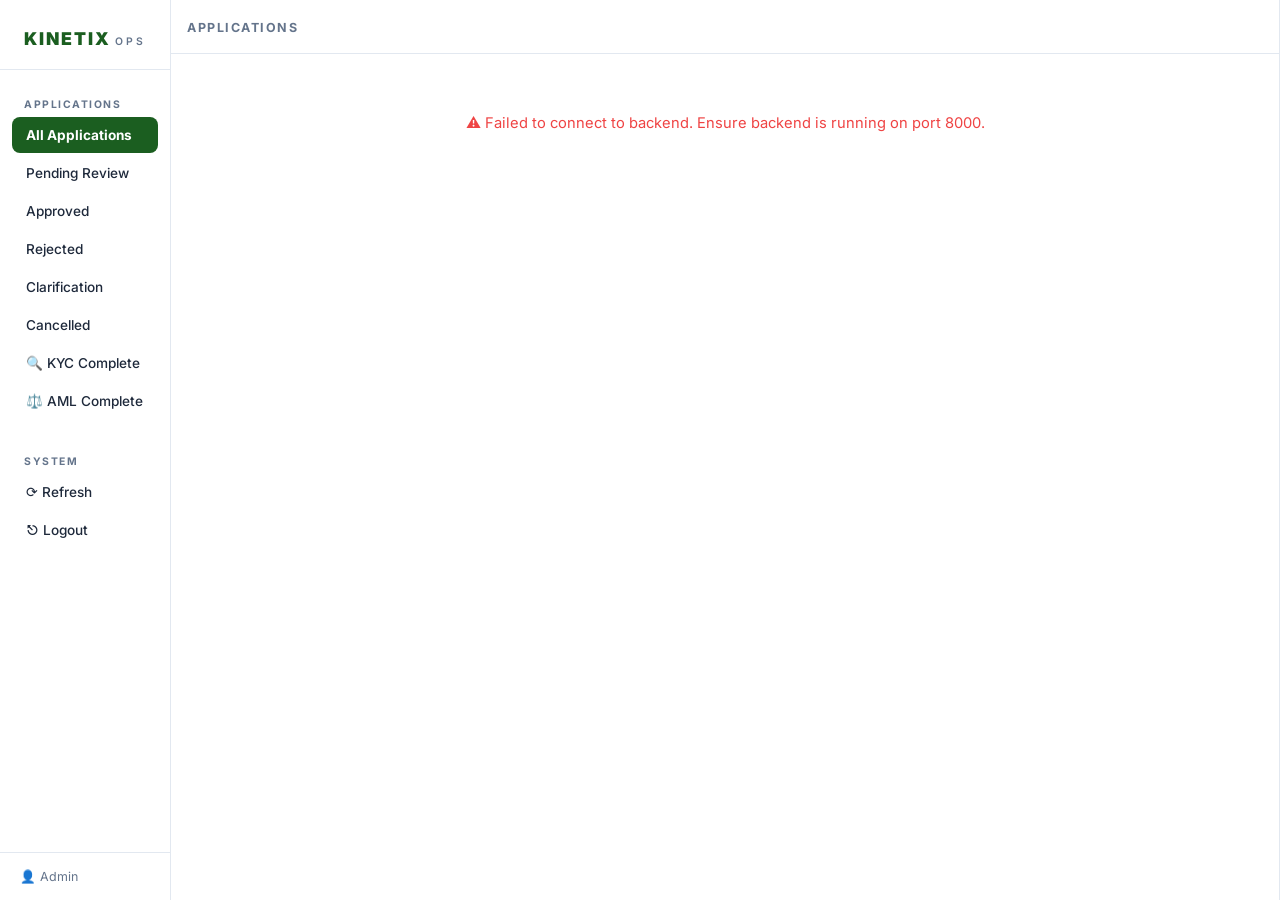
==== commit adc0e857: "chore: update .gitignore and remove sensitive logs" ====
--- a/admin.html
+++ b/admin.html
@@ -213,13 +213,6 @@
                 <div id="ticket-list-container"></div>
             </div>
 
-            <!-- Ticket Detail Column -->
-            <div class="dash-col-detail">
-                <div id="ticket-detail-container"
-                    style="padding:80px 40px;text-align:center;color:var(--dash-text-muted);">
-                    Select an application to review.
-                </div>
-            </div>
         </main>
     </div>
 
--- a/admin_styles.css
+++ b/admin_styles.css
@@ -45,8 +45,7 @@
 
 /* ---- 3-column layout ---- */
 .admin-view {
-    display: grid;
-    grid-template-columns: 240px 1fr;
+    display: flex;
     min-height: 100vh;
 }
 
@@ -130,20 +129,20 @@
 
 /* ---- Main area = list | detail ---- */
 .dash-main {
-    display: grid;
-    grid-template-columns: 320px 1fr;
+    flex: 1;
+    display: block;
     min-height: 100vh;
+    background: var(--dash-bg);
 }
 
 /* ---- Ticket list column ---- */
 .dash-col-list {
+    flex: 1;
     border-right: 1px solid var(--dash-border);
     display: flex;
     flex-direction: column;
     height: 100vh;
     overflow: hidden;
-    position: sticky;
-    top: 0;
     background: var(--dash-card);
 }
 
@@ -266,15 +265,128 @@
 
 /* ---- Ticket detail column ---- */
 .dash-col-detail {
+    display: none;
+}
+
+/* Modal for full-screen ticket detail */
+.ticket-modal-backdrop {
+    position: fixed;
+    top: 0;
+    left: 0;
+    width: 100%;
+    height: 100%;
+    background: rgba(0, 0, 0, 0.7);
+    backdrop-filter: blur(8px);
+    z-index: 1000;
+    display: flex;
+    justify-content: center;
+    align-items: center;
+    padding: 0;
+    /* Remove padding to avoid outer scroll */
+    animation: fadeIn 0.2s ease-out;
+    overflow: hidden;
+}
+
+.ticket-modal-content {
+    background: var(--dash-bg);
+    width: 100%;
+    max-width: 1100px;
+    height: 100%;
+    max-height: 100vh;
+    /* Fill whole height for immersive feel */
+    display: flex;
+    flex-direction: column;
+    overflow: hidden;
+    border-left: 1px solid var(--dash-border);
+    animation: slideIn 0.3s cubic-bezier(0.16, 1, 0.3, 1);
+}
+
+.ticket-modal-header {
+    background: white;
+    padding: 16px 32px;
+    border-bottom: 1px solid var(--dash-border);
+    display: flex;
+    justify-content: space-between;
+    align-items: center;
+    flex-shrink: 0;
+}
+
+.ticket-modal-body {
+    flex: 1;
     overflow-y: auto;
-    height: 100vh;
-    padding: 28px 32px;
-    background: var(--dash-bg);
+    padding: 32px 32px 64px 32px;
+    background: #fdfdfd;
+}
+
+.ticket-modal-body::-webkit-scrollbar {
+    width: 8px;
+}
+
+.ticket-modal-body::-webkit-scrollbar-track {
+    background: transparent;
+}
+
+.ticket-modal-body::-webkit-scrollbar-thumb {
+    background: #e2e8f0;
+    border-radius: 10px;
+}
+
+.ticket-modal-body::-webkit-scrollbar-thumb:hover {
+    background: #cbd5e1;
+}
+
+.ticket-modal-footer {
+    background: var(--dash-sidebar);
+    padding: 16px 24px;
+    border-top: 1px solid var(--dash-border);
+    display: flex;
+    justify-content: center;
+    flex-shrink: 0;
+}
+
+@keyframes fadeIn {
+    from {
+        opacity: 0;
+    }
+
+    to {
+        opacity: 1;
+    }
+}
+
+@keyframes slideIn {
+    from {
+        transform: translateY(20px);
+        opacity: 0;
+    }
+
+    to {
+        transform: translateY(0);
+        opacity: 1;
+    }
+}
+
+.close-modal-btn {
+    background: none;
+    border: none;
+    font-size: 1.5rem;
+    color: var(--dash-text-muted);
+    cursor: pointer;
+    line-height: 1;
+    padding: 4px 8px;
+    border-radius: 4px;
+    transition: all 0.2s;
+}
+
+.close-modal-btn:hover {
+    background: rgba(0, 0, 0, 0.05);
+    color: var(--dash-text);
 }
 
 /* Detail inner content */
 .ticket-detail-inner {
-    max-width: 900px;
+    max-width: 1000px;
+    margin: 0 auto;
 }
 
 /* Detail sections */
